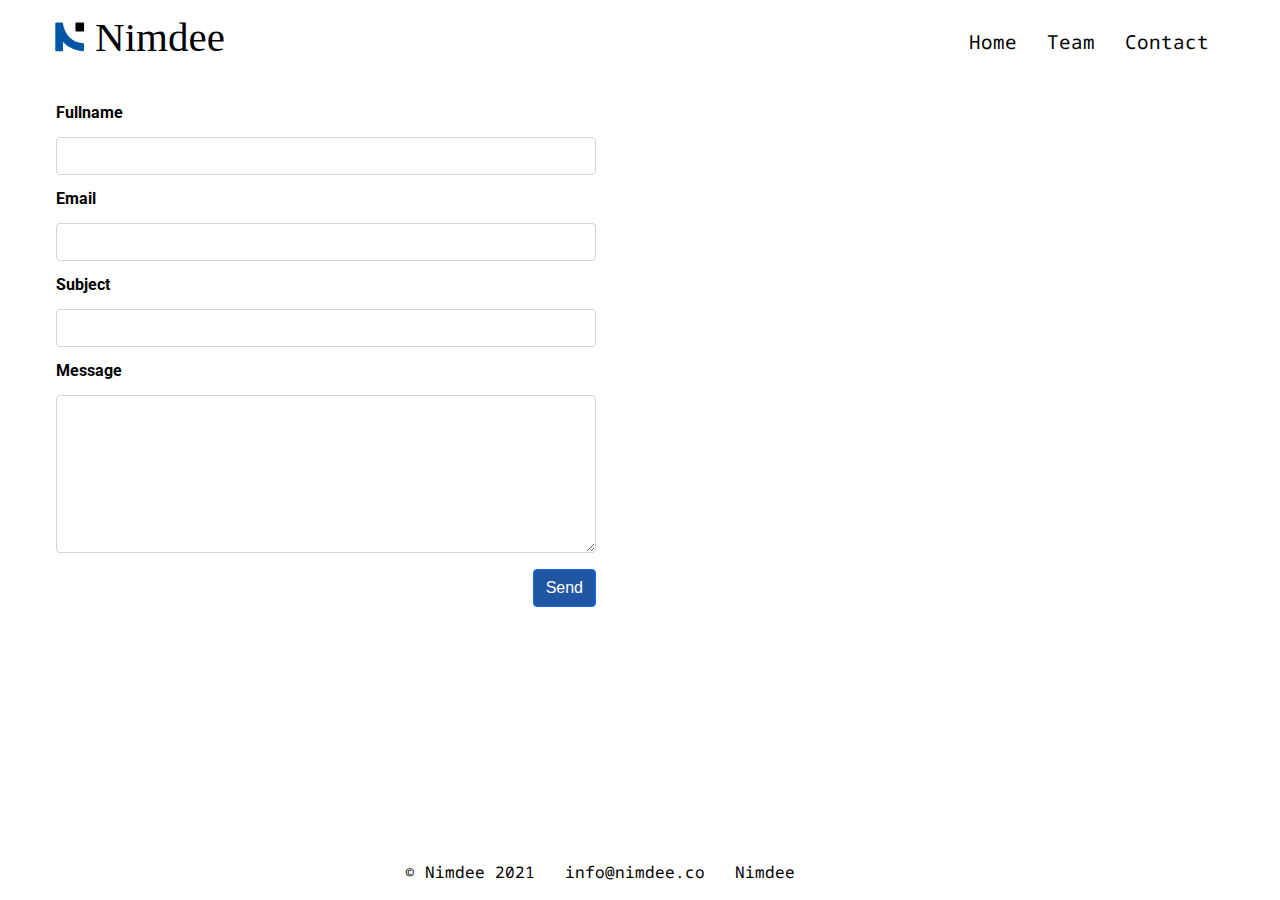
==== contact.html @ d30e6f37 "rename url" ====
<!doctype html>
<html lang="en">

<head>
    <meta charset="utf-8">
    <title>HTML5 Starter Template</title>
    <meta name="description"
        content="Nimdee is a boutique management consulting and advisory firm dedicated to early-to-growth stage strategy for small and medium enterprises in Africa.">
    <meta name="author" content="Adrian Koomson-Barnes">
    <meta name="viewport" content="width=device-width, initial-scale=1.0">
    <link rel="canonical" href="https://nimdee.co/contact" />
    <link rel="preconnect" href="https://fonts.googleapis.com">
    <link rel="preconnect" href="https://fonts.gstatic.com" crossorigin>
    <link rel="preconnect" href="https://fonts.googleapis.com">
    <link rel="preconnect" href="https://fonts.gstatic.com" crossorigin>
    <link href="https://fonts.googleapis.com/css2?family=Noto+Sans+Mono:wght@100;300;400;500&family=Roboto:wght@700&&display=swap" rel="stylesheet">
    <link rel="stylesheet" href="stylesheet.css?v=1.0">
</head>

<body>


    <header>
        <nav>
            <div class="nav-wrapper">
                <a href="#" class="mr-auto"><img class="brand-logo" src="logo.svg"></a>
                <ul class="hide-on-med-and-down">
                    <li><a class="active" href="index">Home</a></li>
                    <li><a href="team">Team</a></li>
                    <li><a href="contact">Contact</a></li>
                </ul>
            </div>
        </nav>

    </header>

    <section class="contact-section">
        <form class="contact-form" method="POST">
            <div class="form-group">
                <label>Fullname</label>

                <input class="form-control" name="fullname" type="text" required maxlength="100"/>
            </div>

            <div class="form-group">
                <label>Email</label>

                <input class="form-control" name="email" type="email" required maxlength="50"/>
            </div>

            <div class="form-group">
                <label>Subject</label>

                <input class="form-control" name="subject" type="text" required maxlength="100"/>
            </div>    
            
            <div class="form-group">
                <label>Message</label>

                <textarea class="form-control" name="message" rows="6" required maxlength="255"></textarea>
            </div>    
            
            <div class="form-group btn-wrap">
                <button class="btn btn-primary" type="submit">Send</button>
            </div>

            <div id="message" class="label submit-message d-none"></div>

        </form>
    </section>

    <footer>
        <a>&copy; Nimdee 2021</a>
        <a href="mailto:info@nimdee.co"> <i class="fas fa-envelope"></i> info@nimdee.co</a> 

        <a href="https://www.linkedin.com/company/nimdee/"> <i class="fab fa-linkedin-in"></i> Nimdee</a> 
    </footer> 
    
    <script>
        const url = "https://app.nimdee.co/api/website/contact";

        const resHtml = document.querySelector('#message');

        form = document.querySelector('form.contact-form');

        form.addEventListener("submit", function(e) {
            e.preventDefault();
            contactFormSubmit()
        }, true
        );

        function contactFormSubmit(){
    
            // Collect the form data while iterating over the inputs
            var data = {};
            for (var i = 0, ii = form.length; i < ii; ++i) {
                var input = form[i];
                if (input.name) {
                    data[input.name] = input.value;
                }
            }

            fetch(url,{
                method: "POST",
                body: JSON.stringify(data),
                headers: {
                    "Accept":"application/json",
                    "Content-Type":"application/json"
                },                
            })
            .then(data => {

                resHtml.classList.add('d-none');

                if (data.ok) {

                    resHtml.classList.add('text-success');
                    resHtml.classList.remove('text-danger');

                }else{
                    resHtml.classList.add('text-danger');
                    resHtml.classList.remove('text-success');
                }

                return data.json();
            })
            .then(res => {

                resHtml.innerHTML = res.msg;

                resHtml.classList.remove('d-none');

            })
            .catch((error) => {

                resHtml .classList.add('text-danger');
                resHtml .classList.remove('text-success');

                resHtml.innerHTML = error.msg;

            }); 

            return false;
        }
        
    </script>
</body>

</html>
---- stylesheet.css ----
/* http://meyerweb.com/eric/tools/css/reset/ 
   v2.0 | 20110126
   License: none (public domain)
*/

html, body, div, span, applet, object, iframe,
h1, h2, h3, h4, h5, h6, p, blockquote, pre,
a, abbr, acronym, address, big, cite, code,
del, dfn, em, img, ins, kbd, q, s, samp,
small, strike, strong, sub, sup, tt, var,
b, u, i, center,
dl, dt, dd, ol, ul, li,
fieldset, form, label, legend,
table, caption, tbody, tfoot, thead, tr, th, td,
article, aside, canvas, details, embed, 
figure, figcaption, footer, header, hgroup, 
menu, nav, output, ruby, section, summary,
time, mark, audio, video {
	margin: 0;
	padding: 0;
	border: 0;
	font-size: 100%;
	font: inherit;
	vertical-align: baseline;
}
/* HTML5 display-role reset for older browsers */
article, aside, details, figcaption, figure, 
footer, header, hgroup, menu, nav, section {
	display: block;
}

*, *:before, *:after {
    box-sizing: border-box;
  }

body {
	line-height: 1;
}
ol, ul {
	list-style: none;
}
blockquote, q {
	quotes: none;
}
blockquote:before, blockquote:after,
q:before, q:after {
	content: '';
	content: none;
}
table {
	border-collapse: collapse;
	border-spacing: 0;
}

html {
    scroll-behavior: smooth;
  }

body {
    background-color: #fffff530;
    color: #000000;
}

a {
    color: #000000;
    text-decoration: none;
    font-family: "Noto Sans Mono";
    font-weight: 400;
}

.d-none {
    display: none;
}

.text-success {
    color: rgb(2, 156, 2);
}

.text-danger {
    color: rgb(148, 5, 5);
}
.banner-text {
    height: 35vh;
    margin:auto;
    width: 100%;
    max-width: 1200px;
    text-align: center;
    padding-left: 1rem;
    padding-right: 1rem;

}

.banner-text h1 {
    padding-top: 10rem;
}

h1 {
    font-size: 2.3em;
    font-family: "Roboto";
    font-weight: 700; 
    margin-bottom: 1.8rem; 
}
h2 {
    font-size: 1.35em;
    font-family: "Noto Sans Mono";
    font-weight: 400;     
}

p {
    font-size: 1.25em;
    line-height: 1.3em;
    font-family: "Noto Sans Mono";
    font-weight: 300;
}

header {
    width: 100%;
    max-width: 1200px;
    margin: auto;
    padding-left: 1rem;
    padding-right: 1rem;
}

nav {
    padding-top: 15px;
    width: 100%;
    line-height: 54px;
    background-color: #ffff;
}

nav .nav-wrapper {
    display: flex;
    height: 100%;
}

.mr-auto {
    margin-right: auto;
}


nav ul li {
    -webkit-transition: background-color .3s;
    transition: background-color .3s;
    float: left;
    padding: 0;
}

nav ul a {
    -webkit-transition: background-color .3s;
    transition: background-color .3s;
    font-size: 1.2rem;
    /* color: #fff; */
    display: block;
    padding: 0 15px;
    cursor: pointer;
}

li.active {

}

.brand-logo {
    width: 200px;
    margin-left: -6px;
}

section {
    width: 100%;
    max-width: 1200px;
    margin: auto;
    display: flex;
    justify-content: center;
    align-items: center;
    flex-wrap: wrap;
    padding-top: 1.3rem ;
    padding-bottom: 1.3rem ;
    padding-left: 1rem;
    padding-right: 1rem;
}
.section-fullscreen {

    height: 100vh;

}

footer {
    width: 100%;
    max-width: 1200px;
    margin: auto;
    margin-bottom: 20px;
    display: flex;
    justify-content: center;
    align-items: center;
    flex-wrap: wrap;
    position: absolute;
    bottom: 0;
}

footer a {
    padding: 0 15px;
}


.banner-image {
    background-color: #2156A4;
    position: relative;
    overflow: hidden;
    pointer-events: none;
    height: 65vh;
}

 .banner-image .banner-image-background-overlay {
    position: absolute;
    top: 0;
    right: 0;
    bottom: 0;
    left: 0;
    background-color: #000;
    opacity: 0.15;
}

.banner-image img {
    object-fit: cover;
    width: 100%;
    height: 100%;
    object-position: 50% 78%;
}

/* .banner-image {
    background-image: linear-gradient(rgba(0, 0, 0, 0.15), rgba(0, 0, 0, 0.15)), url("team.jpg");
    height: 50vh;
    background-position: center;
    background-repeat: no-repeat;
    background-size: cover;
    position: relative;
  } */

.contact-section {
    justify-content: left;
}
.contact-form {
    width: 60vh;
}

.form-control {
    display: block;
    width: 100%;
    padding: .375rem .75rem;
    font-size: 1rem;
    font-weight: 400;
    line-height: 1.5;
    color: #212529;
    background-color: #fff;
    background-clip: padding-box;
    border: 1px solid #ced4da;
    -webkit-appearance: none;
    -moz-appearance: none;
    appearance: none;
    border-radius: .25rem;
    transition: border-color .15s ease-in-out,box-shadow .15s ease-in-out;
    margin-top: 1rem;
    margin-bottom: 1rem;
}

textarea.form-control {
    min-height: calc(1.5em + .75rem + 2px);
}

.form-group label {
    flex: 0 0 auto;
    width: 100%;
}

label {
    font-family: "Roboto";
    font-weight: 700;
}

.btn {
    display: inline-block;
    font-weight: 400;
    line-height: 1.5;
    color: #212529;
    text-align: center;
    text-decoration: none;
    vertical-align: middle;
    cursor: pointer;
    -webkit-user-select: none;
    -moz-user-select: none;
    user-select: none;
    background-color: transparent;
    border: 1px solid transparent;
    padding: .375rem .75rem;
    font-size: 1rem;
    border-radius: .25rem;
    transition: color .15s ease-in-out,background-color .15s ease-in-out,border-color .15s ease-in-out,box-shadow .15s ease-in-out;
}


.btn-primary {
    color: #fff;
    background-color: #0d6efd;
    border-color: #0d6efd;
}

.btn-primary {
    background-color: #2156A4;
    color: #FFFFFF;
}

.btn-wrap {
    float: right;
}
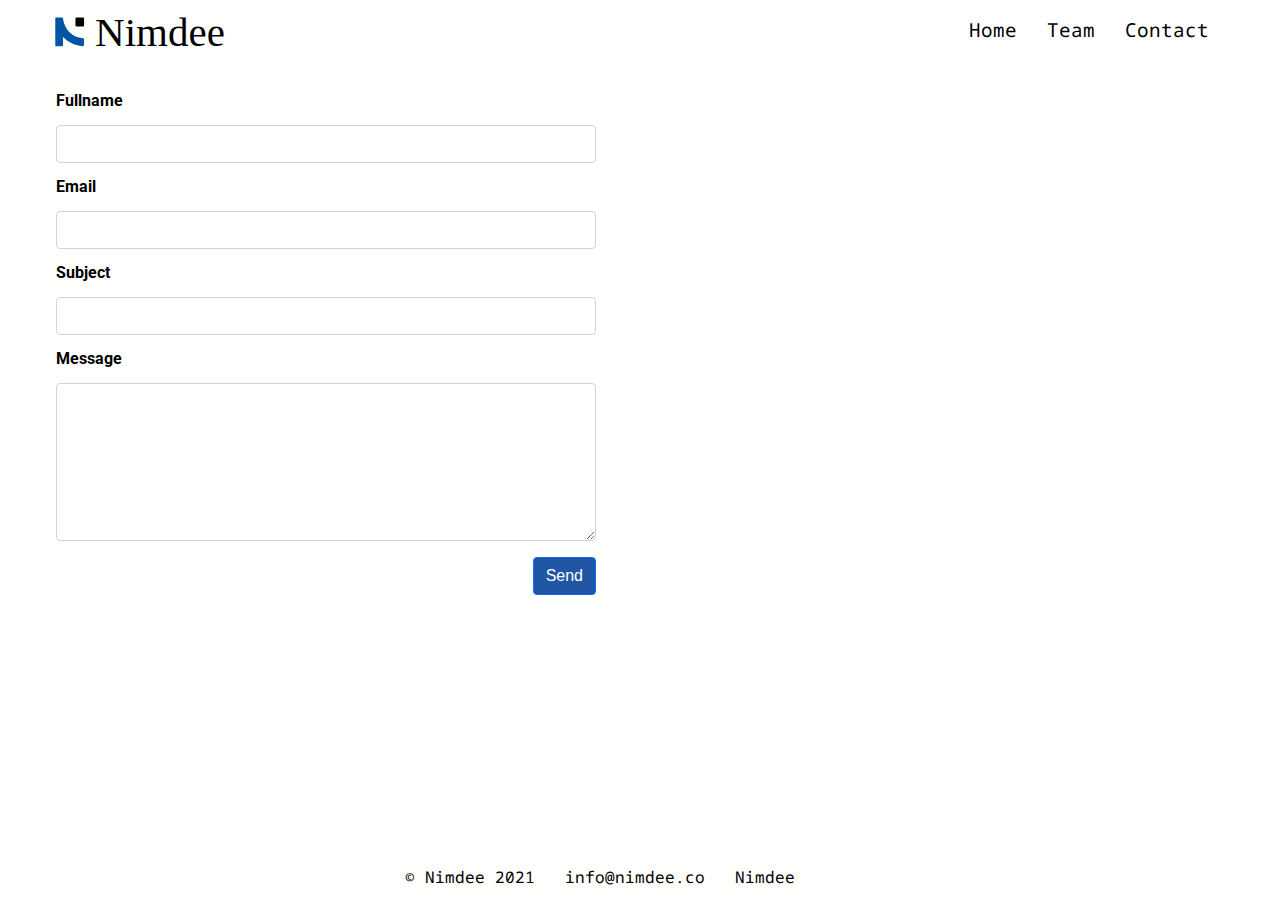
==== commit 6fd72804: "update responsive" ====
--- a/contact.html
+++ b/contact.html
@@ -3,7 +3,7 @@
 
 <head>
     <meta charset="utf-8">
-    <title>HTML5 Starter Template</title>
+    <title>Nimdee - Contact</title>
     <meta name="description"
         content="Nimdee is a boutique management consulting and advisory firm dedicated to early-to-growth stage strategy for small and medium enterprises in Africa.">
     <meta name="author" content="Adrian Koomson-Barnes">
@@ -19,20 +19,16 @@
 
 <body>
 
-
-    <header>
-        <nav>
-            <div class="nav-wrapper">
-                <a href="#" class="mr-auto"><img class="brand-logo" src="logo.svg"></a>
-                <ul class="hide-on-med-and-down">
-                    <li><a class="active" href="index">Home</a></li>
-                    <li><a href="team">Team</a></li>
-                    <li><a href="contact">Contact</a></li>
-                </ul>
-            </div>
-        </nav>
-
-    </header>
+    <header class="header">
+        <a href="" class="logo"><img class="brand-logo" src="logo.svg" alt="Nimdee Logo"></a>
+        <input class="menu-btn" type="checkbox" id="menu-btn" />
+        <label class="menu-icon" for="menu-btn"><span class="navicon"></span></label>
+        <ul class="menu">
+            <li><a href="index">Home</a></li>
+            <li><a href="team">Team</a></li>
+            <li><a href="contact">Contact</a></li>
+        </ul>
+      </header>
 
     <section class="contact-section">
         <form class="contact-form" method="POST">
@@ -81,11 +77,14 @@
 
         const resHtml = document.querySelector('#message');
 
+        const button = document.querySelector('.btn-primary');
+
         form = document.querySelector('form.contact-form');
 
         form.addEventListener("submit", function(e) {
             e.preventDefault();
-            contactFormSubmit()
+            contactFormSubmit();
+            e.target.reset();
         }, true
         );
 
@@ -99,6 +98,9 @@
                     data[input.name] = input.value;
                 }
             }
+
+            button.innerHTML = "Sending";
+            button.setAttribute("disabled", "disabled");
 
             fetch(url,{
                 method: "POST",
@@ -140,6 +142,10 @@
 
             }); 
 
+            button.innerHTML = "Send";
+
+            button.removeAttribute("disabled");
+
             return false;
         }
         
--- a/stylesheet.css
+++ b/stylesheet.css
@@ -187,13 +187,14 @@
     width: 100%;
     max-width: 1200px;
     margin: auto;
-    margin-bottom: 20px;
+    margin-bottom: 15px;
     display: flex;
     justify-content: center;
     align-items: center;
     flex-wrap: wrap;
     position: absolute;
     bottom: 0;
+    padding: 0 15px;
 }
 
 footer a {
@@ -207,9 +208,10 @@
     overflow: hidden;
     pointer-events: none;
     height: 65vh;
-}
-
- .banner-image .banner-image-background-overlay {
+    width: 100%;
+}
+
+.banner-image .banner-image-background-overlay {
     position: absolute;
     top: 0;
     right: 0;
@@ -225,15 +227,6 @@
     height: 100%;
     object-position: 50% 78%;
 }
-
-/* .banner-image {
-    background-image: linear-gradient(rgba(0, 0, 0, 0.15), rgba(0, 0, 0, 0.15)), url("team.jpg");
-    height: 50vh;
-    background-position: center;
-    background-repeat: no-repeat;
-    background-size: cover;
-    position: relative;
-  } */
 
 .contact-section {
     justify-content: left;
@@ -310,4 +303,191 @@
 
 .btn-wrap {
     float: right;
-}+}
+
+
+@media (max-width: 992px) {
+    footer {
+        position: relative;
+    }
+}
+
+
+.header {
+    width: 100%;
+    z-index: 3;
+    background-color: #fff;
+  }
+  
+  .header ul {
+    margin: 0;
+    padding: 0;
+    list-style: none;
+    overflow: hidden;
+    background-color: #fff;
+  }
+  
+  .header li a {
+    display: block;
+    padding: 20px 20px;
+    text-decoration: none;
+    font-size: 1.2rem;
+  }
+  
+  .header li a:hover,
+  .header .menu-btn:hover {
+    background-color: #f4f4f4;
+  }
+  
+  .header .logo {
+    display: block;
+    float: left;
+    font-size: 2em;
+    padding: 10px 0px;
+    text-decoration: none;
+  }
+  
+  /* menu */
+  
+  .header .menu {
+    clear: both;
+    max-height: 0;
+    transition: max-height .2s ease-out;
+  }
+  
+  /* menu icon */
+  
+  .header .menu-icon {
+    cursor: pointer;
+    display: inline-block;
+    float: right;
+    padding: 28px 20px;
+    position: relative;
+    user-select: none;
+  }
+  
+  .header .menu-icon .navicon {
+    background: #333;
+    display: block;
+    height: 2px;
+    position: relative;
+    transition: background .2s ease-out;
+    width: 18px;
+  }
+  
+  .header .menu-icon .navicon:before,
+  .header .menu-icon .navicon:after {
+    background: #333;
+    content: '';
+    display: block;
+    height: 100%;
+    position: absolute;
+    transition: all .2s ease-out;
+    width: 100%;
+  }
+  
+  .header .menu-icon .navicon:before {
+    top: 5px;
+  }
+  
+  .header .menu-icon .navicon:after {
+    top: -5px;
+  }
+  
+  /* menu btn */
+  
+  .header .menu-btn {
+    display: none;
+  }
+  
+  .header .menu-btn:checked ~ .menu {
+    max-height: 240px;
+  }
+  
+  .header .menu-btn:checked ~ .menu-icon .navicon {
+    background: transparent;
+  }
+  
+  .header .menu-btn:checked ~ .menu-icon .navicon:before {
+    transform: rotate(-45deg);
+  }
+  
+  .header .menu-btn:checked ~ .menu-icon .navicon:after {
+    transform: rotate(45deg);
+  }
+  
+  .header .menu-btn:checked ~ .menu-icon:not(.steps) .navicon:before,
+  .header .menu-btn:checked ~ .menu-icon:not(.steps) .navicon:after {
+    top: 0;
+  }
+  
+  /* 48em = 768px */
+  
+  @media (min-width: 48em) {
+    .header li {
+      float: left;
+    }
+    .header li a {
+      padding: 20px 15px;
+    }
+    .header .menu {
+      clear: none;
+      float: right;
+      max-height: none;
+    }
+    .header .menu-icon {
+      display: none;
+    }
+  }
+  
+
+@media  (max-width: 767px) {
+
+    .header {
+        position: fixed;
+    }
+
+    .banner-text h1 {
+        padding-top: 0;
+    }
+    .banner-text h2 {
+        font-size: 1.2em;
+    }
+    .banner-text p {
+        font-size: 1em;
+    }
+    .banner-text, 
+    .banner-image {
+        height: auto;
+        padding-top: 9rem;
+    }
+    .banner-image img {
+        height: auto;
+    }
+    .contact-section {
+        justify-content: center;
+    }
+    .contact-form {
+        width: 100%;
+    }
+    .form-control {
+        width: 100%;
+    }
+    .btn-wrap {
+        float: none;
+        margin-top: 1rem;
+    }
+}
+
+@media screen and (max-width: 480px) {
+    footer {
+        flex-wrap: wrap-reverse;
+    }
+
+    footer a {
+        display: block;
+        width: 100%;
+        padding: 5px 0;
+    }
+}
+
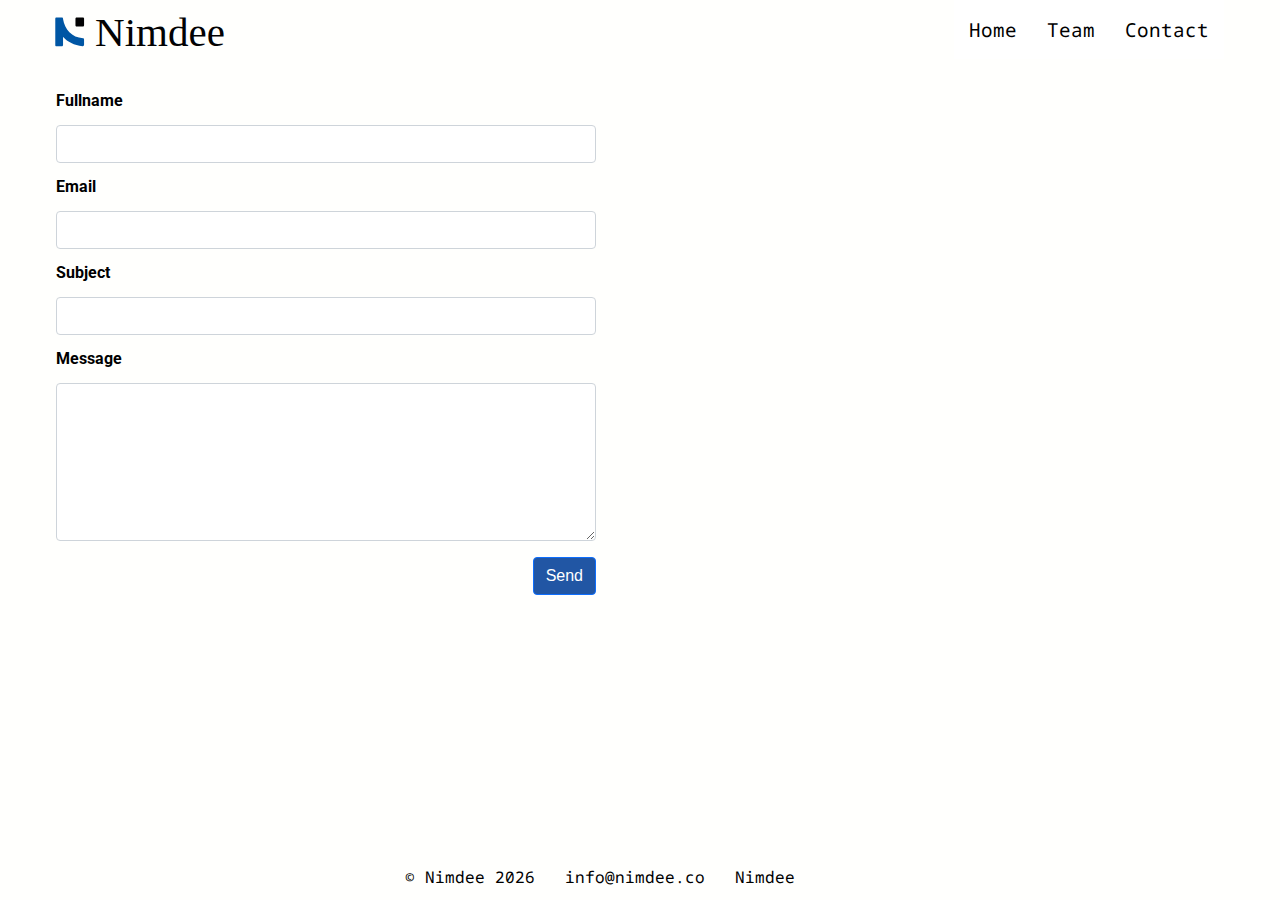
==== commit 2a49be43: "Add GA" ====
--- a/contact.html
+++ b/contact.html
@@ -15,6 +15,15 @@
     <link rel="preconnect" href="https://fonts.gstatic.com" crossorigin>
     <link href="https://fonts.googleapis.com/css2?family=Noto+Sans+Mono:wght@100;300;400;500&family=Roboto:wght@700&&display=swap" rel="stylesheet">
     <link rel="stylesheet" href="stylesheet.css?v=1.0">
+    <!-- Global site tag (gtag.js) - Google Analytics -->
+    <script async src="https://www.googletagmanager.com/gtag/js?id=G-1NXKGYGR9V"></script>
+    <script>
+    window.dataLayer = window.dataLayer || [];
+    function gtag(){dataLayer.push(arguments);}
+    gtag('js', new Date());
+
+    gtag('config', 'G-1NXKGYGR9V');
+    </script>        
 </head>
 
 <body>
@@ -66,11 +75,14 @@
     </section>
 
     <footer>
-        <a>&copy; Nimdee 2021</a>
+        <a id="copyright">&copy; Nimdee </a>
         <a href="mailto:info@nimdee.co"> <i class="fas fa-envelope"></i> info@nimdee.co</a> 
 
         <a href="https://www.linkedin.com/company/nimdee/"> <i class="fab fa-linkedin-in"></i> Nimdee</a> 
-    </footer> 
+    </footer>
+
+    <script>document.getElementById('copyright').appendChild(document.createTextNode(new Date().getFullYear()))</script>
+    
     
     <script>
         const url = "https://app.nimdee.co/api/website/contact";
--- a/stylesheet.css
+++ b/stylesheet.css
@@ -121,43 +121,10 @@
     padding-right: 1rem;
 }
 
-nav {
-    padding-top: 15px;
-    width: 100%;
-    line-height: 54px;
-    background-color: #ffff;
-}
-
-nav .nav-wrapper {
-    display: flex;
-    height: 100%;
-}
-
 .mr-auto {
     margin-right: auto;
 }
 
-
-nav ul li {
-    -webkit-transition: background-color .3s;
-    transition: background-color .3s;
-    float: left;
-    padding: 0;
-}
-
-nav ul a {
-    -webkit-transition: background-color .3s;
-    transition: background-color .3s;
-    font-size: 1.2rem;
-    /* color: #fff; */
-    display: block;
-    padding: 0 15px;
-    cursor: pointer;
-}
-
-li.active {
-
-}
 
 .brand-logo {
     width: 200px;
@@ -203,7 +170,6 @@
 
 
 .banner-image {
-    background-color: #2156A4;
     position: relative;
     overflow: hidden;
     pointer-events: none;
@@ -459,8 +425,12 @@
     .banner-text, 
     .banner-image {
         height: auto;
+        
+    }
+    .banner-text, .contact-section {
         padding-top: 9rem;
     }
+
     .banner-image img {
         height: auto;
     }
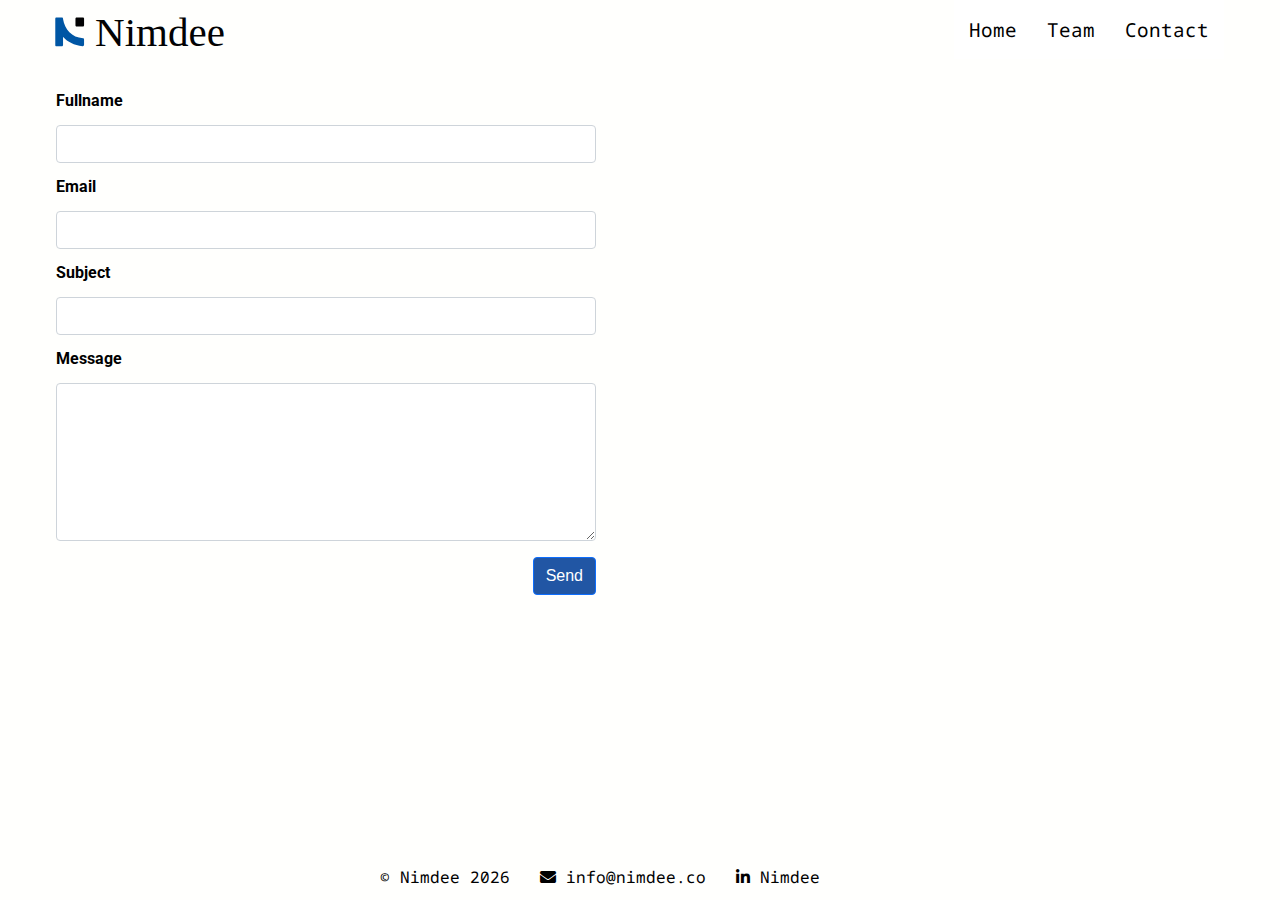
==== commit 8e2470fe: "Correct text in title" ====
--- a/contact.html
+++ b/contact.html
@@ -8,12 +8,11 @@
         content="Nimdee is a boutique management consulting and advisory firm dedicated to early-to-growth stage strategy for small and medium enterprises in Africa.">
     <meta name="author" content="Adrian Koomson-Barnes">
     <meta name="viewport" content="width=device-width, initial-scale=1.0">
-    <link rel="canonical" href="https://nimdee.co/contact" />
-    <link rel="preconnect" href="https://fonts.googleapis.com">
-    <link rel="preconnect" href="https://fonts.gstatic.com" crossorigin>
+    <link rel="canonical" href="https://nimdee.co/home" />
     <link rel="preconnect" href="https://fonts.googleapis.com">
     <link rel="preconnect" href="https://fonts.gstatic.com" crossorigin>
     <link href="https://fonts.googleapis.com/css2?family=Noto+Sans+Mono:wght@100;300;400;500&family=Roboto:wght@700&&display=swap" rel="stylesheet">
+    <link rel="stylesheet" href="https://cdnjs.cloudflare.com/ajax/libs/font-awesome/5.15.4/css/all.min.css" integrity="sha512-1ycn6IcaQQ40/MKBW2W4Rhis/DbILU74C1vSrLJxCq57o941Ym01SwNsOMqvEBFlcgUa6xLiPY/NS5R+E6ztJQ==" crossorigin="anonymous" referrerpolicy="no-referrer" />
     <link rel="stylesheet" href="stylesheet.css?v=1.0">
     <!-- Global site tag (gtag.js) - Google Analytics -->
     <script async src="https://www.googletagmanager.com/gtag/js?id=G-1NXKGYGR9V"></script>
@@ -23,7 +22,7 @@
     gtag('js', new Date());
 
     gtag('config', 'G-1NXKGYGR9V');
-    </script>        
+    </script>          
 </head>
 
 <body>
